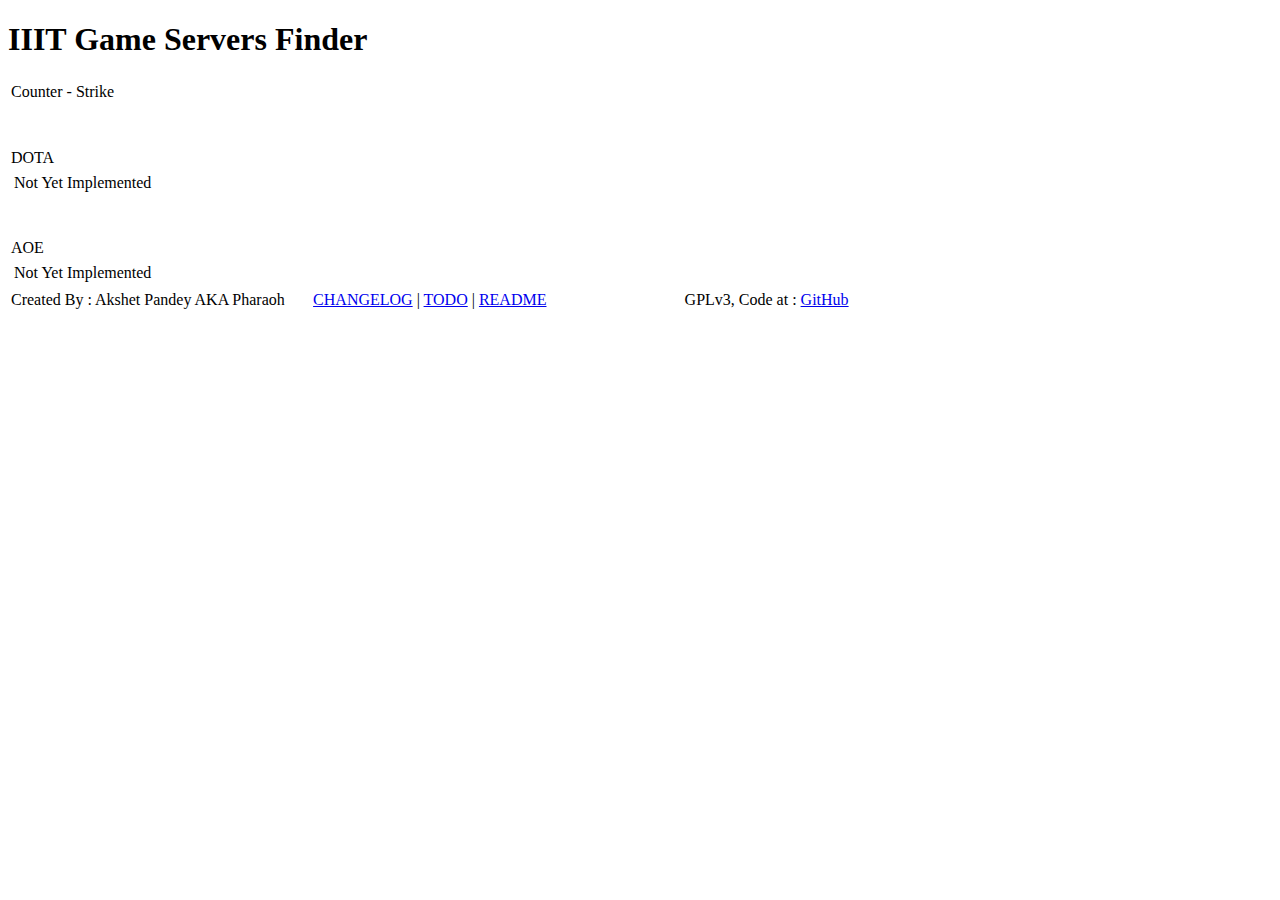
==== index.html @ 3f025643 "Fix name" ====
<!doctype html>
<!--[if lt IE 7]> <html class="no-js lt-ie9 lt-ie8 lt-ie7" lang="en"> <![endif]-->
<!--[if IE 7]>    <html class="no-js lt-ie9 lt-ie8" lang="en"> <![endif]-->
<!--[if IE 8]>    <html class="no-js lt-ie9" lang="en"> <![endif]-->
<!--[if gt IE 8]><!--> <html class="no-js" lang="en"> <!--<![endif]-->
<head>
  <meta charset="utf-8">
  <meta http-equiv="X-UA-Compatible" content="IE=edge,chrome=1">
  <title>IIIT Game Servers Finder</title>
  <meta name="description" content="Portal to find all game servers running inside IIIT">

  <meta name="viewport" content="width=device-width">
  <link rel="stylesheet" href="css/style.css">

  <script src="js/libs/modernizr-2.5.3.min.js"></script>
</head>
<body>
  <!--[if lt IE 7]><p class=chromeframe>Your browser is <em>ancient!</em> <a href="http://browsehappy.com/">Upgrade to a different browser</a> or <a href="http://www.google.com/chromeframe/?redirect=true">install Google Chrome Frame</a> to experience this site.</p><![endif]-->
  <header class="mainHeader">
    <h1>IIIT Game Servers Finder</h1>
  </header>
  <div role="main">
    <table class="gamesTable">
        <tr class="gameTitle csTitle"><td>Counter - Strike</td></tr>
        <tr><td>
            <table id="csServers" class="serverList"></table>
        </td></tr>
        <tr><td><br/><br/></td></tr>
        <tr class="gameTitle dotaTitle"><td>DOTA</td></tr>
        <tr><td>
            <table id="dotaServers" class="serverList"><tr style="text-align:center;"><td>Not Yet Implemented</td></tr></table>
        </td></tr>
        <tr><td><br/><br/></td></tr>
        <tr class="gameTitle aoeTitle"><td>AOE</td></tr>
        <tr><td>
            <table id="aoeServers" class="serverList"><tr style="text-align:center;"><td>Not Yet Implemented</td></tr></table>
        </td></tr>
    </table>
  </div>
  <footer class="mainFooter">
  <table class="footerTable"><tr>
    <td style="width:33%;">Created By : Akshet Pandey AKA Pharaoh</td>
    <td style="width:33%;text-align:center"><a href="CHANGELOG">CHANGELOG</a> | <a href="TODO">TODO</a> | <a href="README">README</a></td>
    <td style="width:33%;text-align:right">GPLv3, Code at : <a href="https://github.com/akshetpandey/GameServerFinder" target="_blank">GitHub</a> </td>
  </tr></table>
  </footer>

  <script src="js/libs/jquery-1.7.1.min.js"></script>
  <script src="js/script.js"></script>
</body>
</html>
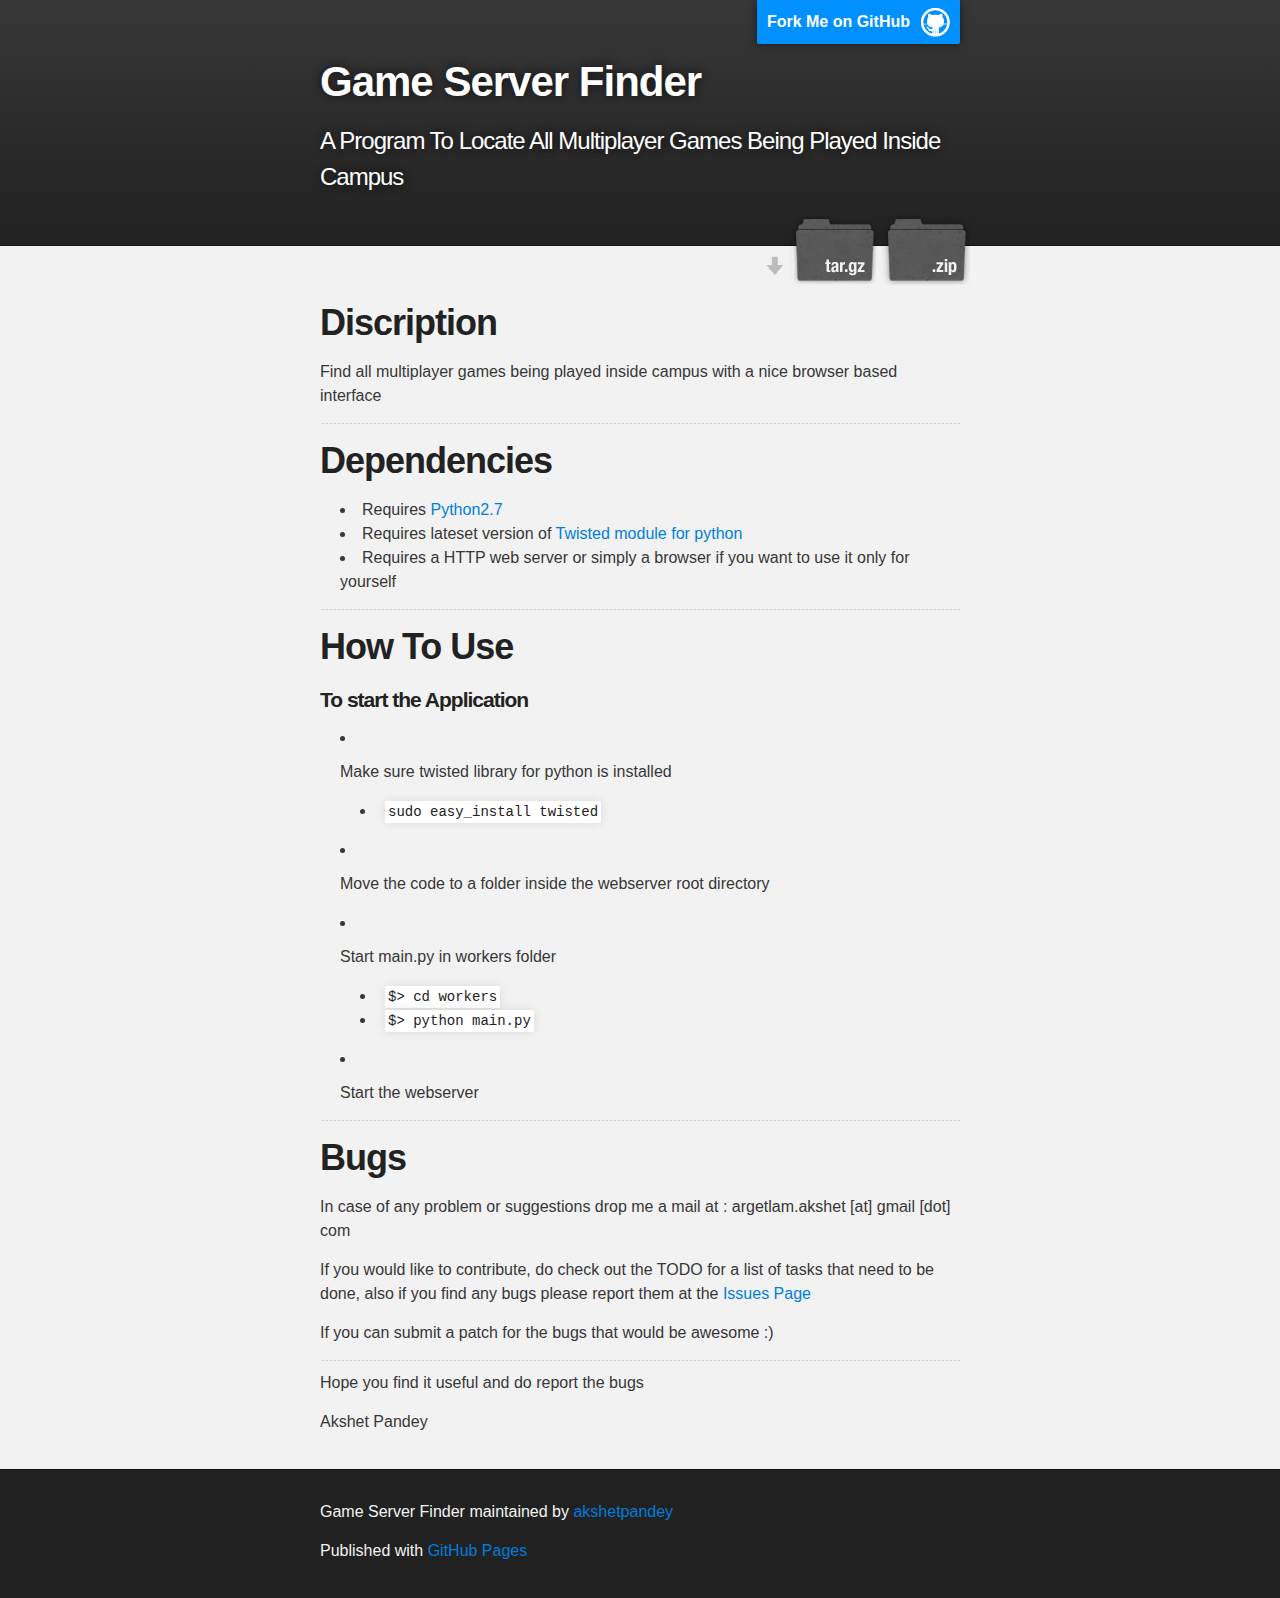
==== commit 94edc1e9: "Created gh-pages branch via GitHub" ====
--- a/index.html
+++ b/index.html
@@ -1,51 +1,104 @@
-<!doctype html>
-<!--[if lt IE 7]> <html class="no-js lt-ie9 lt-ie8 lt-ie7" lang="en"> <![endif]-->
-<!--[if IE 7]>    <html class="no-js lt-ie9 lt-ie8" lang="en"> <![endif]-->
-<!--[if IE 8]>    <html class="no-js lt-ie9" lang="en"> <![endif]-->
-<!--[if gt IE 8]><!--> <html class="no-js" lang="en"> <!--<![endif]-->
-<head>
-  <meta charset="utf-8">
-  <meta http-equiv="X-UA-Compatible" content="IE=edge,chrome=1">
-  <title>IIIT Game Servers Finder</title>
-  <meta name="description" content="Portal to find all game servers running inside IIIT">
+<!DOCTYPE html>
+<html>
 
-  <meta name="viewport" content="width=device-width">
-  <link rel="stylesheet" href="css/style.css">
+  <head>
+    <meta charset='utf-8' />
+    <meta http-equiv="X-UA-Compatible" content="chrome=1" />
+    <meta name="description" content="Game Server Finder : A Program To Locate All Multiplayer Games Being Played Inside Campus" />
 
-  <script src="js/libs/modernizr-2.5.3.min.js"></script>
-</head>
-<body>
-  <!--[if lt IE 7]><p class=chromeframe>Your browser is <em>ancient!</em> <a href="http://browsehappy.com/">Upgrade to a different browser</a> or <a href="http://www.google.com/chromeframe/?redirect=true">install Google Chrome Frame</a> to experience this site.</p><![endif]-->
-  <header class="mainHeader">
-    <h1>IIIT Game Servers Finder</h1>
-  </header>
-  <div role="main">
-    <table class="gamesTable">
-        <tr class="gameTitle csTitle"><td>Counter - Strike</td></tr>
-        <tr><td>
-            <table id="csServers" class="serverList"></table>
-        </td></tr>
-        <tr><td><br/><br/></td></tr>
-        <tr class="gameTitle dotaTitle"><td>DOTA</td></tr>
-        <tr><td>
-            <table id="dotaServers" class="serverList"><tr style="text-align:center;"><td>Not Yet Implemented</td></tr></table>
-        </td></tr>
-        <tr><td><br/><br/></td></tr>
-        <tr class="gameTitle aoeTitle"><td>AOE</td></tr>
-        <tr><td>
-            <table id="aoeServers" class="serverList"><tr style="text-align:center;"><td>Not Yet Implemented</td></tr></table>
-        </td></tr>
-    </table>
-  </div>
-  <footer class="mainFooter">
-  <table class="footerTable"><tr>
-    <td style="width:33%;">Created By : Akshet Pandey AKA Pharaoh</td>
-    <td style="width:33%;text-align:center"><a href="CHANGELOG">CHANGELOG</a> | <a href="TODO">TODO</a> | <a href="README">README</a></td>
-    <td style="width:33%;text-align:right">GPLv3, Code at : <a href="https://github.com/akshetpandey/GameServerFinder" target="_blank">GitHub</a> </td>
-  </tr></table>
-  </footer>
+    <link rel="stylesheet" type="text/css" media="screen" href="stylesheets/stylesheet.css">
 
-  <script src="js/libs/jquery-1.7.1.min.js"></script>
-  <script src="js/script.js"></script>
-</body>
+    <title>Game Server Finder</title>
+  </head>
+
+  <body>
+
+    <!-- HEADER -->
+    <div id="header_wrap" class="outer">
+        <header class="inner">
+          <a id="forkme_banner" href="https://github.com/akshetpandey/GameServerFinder">Fork Me on GitHub</a>
+
+          <h1 id="project_title">Game Server Finder</h1>
+          <h2 id="project_tagline">A Program To Locate All Multiplayer Games Being Played Inside Campus</h2>
+
+          <section id="downloads">
+            <a class="zip_download_link" href="https://github.com/akshetpandey/GameServerFinder/zipball/master">Download this project as a .zip file</a>
+            <a class="tar_download_link" href="https://github.com/akshetpandey/GameServerFinder/tarball/master">Download this project as a tar.gz file</a>
+          </section>
+        </header>
+    </div>
+
+    <!-- MAIN CONTENT -->
+    <div id="main_content_wrap" class="outer">
+      <section id="main_content" class="inner">
+        <h1>Discription</h1>
+
+<p>Find all multiplayer games being played inside campus with a nice browser based interface</p>
+
+<hr><h1>Dependencies</h1>
+
+<ul>
+<li>Requires <a href="http://www.python.org/">Python2.7</a>
+</li>
+<li>Requires lateset version of <a href="http://twistedmatrix.com">Twisted module for python</a>
+</li>
+<li>Requires a HTTP web server or simply a browser if you want to use it only for yourself</li>
+</ul><hr><h1>How To Use</h1>
+
+<h4>To start the Application</h4>
+
+<ul>
+<li>
+<p>Make sure twisted library for python is installed</p>
+
+<ul>
+<li><code>sudo easy_install twisted</code></li>
+</ul>
+</li>
+<li><p>Move the code to a folder inside the webserver root directory</p></li>
+<li>
+<p>Start main.py in workers folder</p>
+
+<ul>
+<li><code>$&gt; cd workers</code></li>
+<li><code>$&gt; python main.py</code></li>
+</ul>
+</li>
+<li><p>Start the webserver</p></li>
+</ul><hr><h1>Bugs</h1>
+
+<p>In case of any problem or suggestions drop me a mail at : argetlam.akshet [at] gmail [dot] com</p>
+
+<p>If you would like to contribute, do check out the TODO for a list of tasks that need to be done,
+also if you find any bugs please report them at the <a href="https://github.com/akshetpandey/GameServerFinder/issues">Issues Page</a></p>
+
+<p>If you can submit a patch for the bugs that would be awesome :)</p>
+
+<hr><p>Hope you find it useful and do report the bugs</p>
+
+<p>Akshet Pandey</p>
+      </section>
+    </div>
+
+    <!-- FOOTER  -->
+    <div id="footer_wrap" class="outer">
+      <footer class="inner">
+        <p class="copyright">Game Server Finder maintained by <a href="https://github.com/akshetpandey">akshetpandey</a></p>
+        <p>Published with <a href="http://pages.github.com">GitHub Pages</a></p>
+      </footer>
+    </div>
+
+              <script type="text/javascript">
+            var gaJsHost = (("https:" == document.location.protocol) ? "https://ssl." : "http://www.");
+            document.write(unescape("%3Cscript src='" + gaJsHost + "google-analytics.com/ga.js' type='text/javascript'%3E%3C/script%3E"));
+          </script>
+          <script type="text/javascript">
+            try {
+              var pageTracker = _gat._getTracker("UA-27852377-1");
+            pageTracker._trackPageview();
+            } catch(err) {}
+          </script>
+
+
+  </body>
 </html>
--- a/stylesheets/stylesheet.css
+++ b/stylesheets/stylesheet.css
@@ -0,0 +1,431 @@
+/*******************************************************************************
+Slate Theme for Github Pages
+by Jason Costello, @jsncostello
+*******************************************************************************/
+
+@import url(pygment_trac.css);
+
+/*******************************************************************************
+MeyerWeb Reset
+*******************************************************************************/
+
+html, body, div, span, applet, object, iframe,
+h1, h2, h3, h4, h5, h6, p, blockquote, pre,
+a, abbr, acronym, address, big, cite, code,
+del, dfn, em, img, ins, kbd, q, s, samp,
+small, strike, strong, sub, sup, tt, var,
+b, u, i, center,
+dl, dt, dd, ol, ul, li,
+fieldset, form, label, legend,
+table, caption, tbody, tfoot, thead, tr, th, td,
+article, aside, canvas, details, embed,
+figure, figcaption, footer, header, hgroup,
+menu, nav, output, ruby, section, summary,
+time, mark, audio, video {
+  margin: 0;
+  padding: 0;
+  border: 0;
+  font: inherit;
+  vertical-align: baseline;
+}
+
+/* HTML5 display-role reset for older browsers */
+article, aside, details, figcaption, figure,
+footer, header, hgroup, menu, nav, section {
+  display: block;
+}
+
+ol, ul {
+  list-style: none;
+}
+
+blockquote, q {
+}
+
+table {
+  border-collapse: collapse;
+  border-spacing: 0;
+}
+
+a:focus {
+  outline: none;
+}
+
+/*******************************************************************************
+Theme Styles
+*******************************************************************************/
+
+body {
+  box-sizing: border-box;
+  color:#373737;
+  background: #212121;
+  font-size: 16px;
+  font-family: 'Myriad Pro', Calibri, Helvetica, Arial, sans-serif;
+  line-height: 1.5;
+  -webkit-font-smoothing: antialiased;
+}
+
+h1, h2, h3, h4, h5, h6 {
+  margin: 10px 0;
+  font-weight: 700;
+  color:#222222;
+  font-family: 'Lucida Grande', 'Calibri', Helvetica, Arial, sans-serif;
+  letter-spacing: -1px;
+}
+
+h1 {
+  font-size: 36px;
+  font-weight: 700;
+}
+
+h2 {
+  padding-bottom: 10px;
+  font-size: 32px;
+  background: url('../images/bg_hr.png') repeat-x bottom;
+}
+
+h3 {
+  font-size: 24px;
+}
+
+h4 {
+  font-size: 21px;
+}
+
+h5 {
+  font-size: 18px;
+}
+
+h6 {
+  font-size: 16px;
+}
+
+p {
+  margin: 10px 0 15px 0;
+}
+
+footer p {
+  color: #f2f2f2;
+}
+
+a {
+  text-decoration: none;
+  color: #007edf;
+  text-shadow: none;
+
+  transition: color 0.5s ease;
+  transition: text-shadow 0.5s ease;
+  -webkit-transition: color 0.5s ease;
+  -webkit-transition: text-shadow 0.5s ease;
+  -moz-transition: color 0.5s ease;
+  -moz-transition: text-shadow 0.5s ease;
+  -o-transition: color 0.5s ease;
+  -o-transition: text-shadow 0.5s ease;
+  -ms-transition: color 0.5s ease;
+  -ms-transition: text-shadow 0.5s ease;
+}
+
+#main_content a:hover {
+  color: #0069ba;
+  text-shadow: #0090ff 0px 0px 2px;
+}
+
+footer a:hover {
+  color: #43adff;
+  text-shadow: #0090ff 0px 0px 2px;
+}
+
+em {
+  font-style: italic;
+}
+
+strong {
+  font-weight: bold;
+}
+
+img {
+  position: relative;
+  margin: 0 auto;
+  max-width: 739px;
+  padding: 5px;
+  margin: 10px 0 10px 0;
+  border: 1px solid #ebebeb;
+
+  box-shadow: 0 0 5px #ebebeb;
+  -webkit-box-shadow: 0 0 5px #ebebeb;
+  -moz-box-shadow: 0 0 5px #ebebeb;
+  -o-box-shadow: 0 0 5px #ebebeb;
+  -ms-box-shadow: 0 0 5px #ebebeb;
+}
+
+pre, code {
+  width: 100%;
+  color: #222;
+  background-color: #fff;
+
+  font-family: Monaco, "Bitstream Vera Sans Mono", "Lucida Console", Terminal, monospace;
+  font-size: 14px;
+
+  border-radius: 2px;
+  -moz-border-radius: 2px;
+  -webkit-border-radius: 2px;
+
+
+
+}
+
+pre {
+  width: 100%;
+  padding: 10px;
+  box-shadow: 0 0 10px rgba(0,0,0,.1);
+  overflow: auto;
+}
+
+code {
+  padding: 3px;
+  margin: 0 3px;
+  box-shadow: 0 0 10px rgba(0,0,0,.1);
+}
+
+pre code {
+  display: block;
+  box-shadow: none;
+}
+
+blockquote {
+  color: #666;
+  margin-bottom: 20px;
+  padding: 0 0 0 20px;
+  border-left: 3px solid #bbb;
+}
+
+ul, ol, dl {
+  margin-bottom: 15px
+}
+
+ul li {
+  list-style: inside;
+  padding-left: 20px;
+}
+
+ol li {
+  list-style: decimal inside;
+  padding-left: 20px;
+}
+
+dl dt {
+  font-weight: bold;
+}
+
+dl dd {
+  padding-left: 20px;
+  font-style: italic;
+}
+
+dl p {
+  padding-left: 20px;
+  font-style: italic;
+}
+
+hr {
+  height: 1px;
+  margin-bottom: 5px;
+  border: none;
+  background: url('../images/bg_hr.png') repeat-x center;
+}
+
+table {
+  border: 1px solid #373737;
+  margin-bottom: 20px;
+  text-align: left;
+ }
+
+th {
+  font-family: 'Lucida Grande', 'Helvetica Neue', Helvetica, Arial, sans-serif;
+  padding: 10px;
+  background: #373737;
+  color: #fff;
+ }
+
+td {
+  padding: 10px;
+  border: 1px solid #373737;
+ }
+
+form {
+  background: #f2f2f2;
+  padding: 20px;
+}
+
+img {
+  width: 100%;
+  max-width: 100%;
+}
+
+/*******************************************************************************
+Full-Width Styles
+*******************************************************************************/
+
+.outer {
+  width: 100%;
+}
+
+.inner {
+  position: relative;
+  max-width: 640px;
+  padding: 20px 10px;
+  margin: 0 auto;
+}
+
+#forkme_banner {
+  display: block;
+  position: absolute;
+  top:0;
+  right: 10px;
+  z-index: 10;
+  padding: 10px 50px 10px 10px;
+  color: #fff;
+  background: url('../images/blacktocat.png') #0090ff no-repeat 95% 50%;
+  font-weight: 700;
+  box-shadow: 0 0 10px rgba(0,0,0,.5);
+  border-bottom-left-radius: 2px;
+  border-bottom-right-radius: 2px;
+}
+
+#header_wrap {
+  background: #212121;
+  background: -moz-linear-gradient(top, #373737, #212121);
+  background: -webkit-linear-gradient(top, #373737, #212121);
+  background: -ms-linear-gradient(top, #373737, #212121);
+  background: -o-linear-gradient(top, #373737, #212121);
+  background: linear-gradient(top, #373737, #212121);
+}
+
+#header_wrap .inner {
+  padding: 50px 10px 30px 10px;
+}
+
+#project_title {
+  margin: 0;
+  color: #fff;
+  font-size: 42px;
+  font-weight: 700;
+  text-shadow: #111 0px 0px 10px;
+}
+
+#project_tagline {
+  color: #fff;
+  font-size: 24px;
+  font-weight: 300;
+  background: none;
+  text-shadow: #111 0px 0px 10px;
+}
+
+#downloads {
+  position: absolute;
+  width: 210px;
+  z-index: 10;
+  bottom: -40px;
+  right: 0;
+  height: 70px;
+  background: url('../images/icon_download.png') no-repeat 0% 90%;
+}
+
+.zip_download_link {
+  display: block;
+  float: right;
+  width: 90px;
+  height:70px;
+  text-indent: -5000px;
+  overflow: hidden;
+  background: url(../images/sprite_download.png) no-repeat bottom left;
+}
+
+.tar_download_link {
+  display: block;
+  float: right;
+  width: 90px;
+  height:70px;
+  text-indent: -5000px;
+  overflow: hidden;
+  background: url(../images/sprite_download.png) no-repeat bottom right;
+  margin-left: 10px;
+}
+
+.zip_download_link:hover {
+  background: url(../images/sprite_download.png) no-repeat top left;
+}
+
+.tar_download_link:hover {
+  background: url(../images/sprite_download.png) no-repeat top right;
+}
+
+#main_content_wrap {
+  background: #f2f2f2;
+  border-top: 1px solid #111;
+  border-bottom: 1px solid #111;
+}
+
+#main_content {
+  padding-top: 40px;
+}
+
+#footer_wrap {
+  background: #212121;
+}
+
+
+
+/*******************************************************************************
+Small Device Styles
+*******************************************************************************/
+
+@media screen and (max-width: 480px) {
+  body {
+    font-size:14px;
+  }
+
+  #downloads {
+    display: none;
+  }
+
+  .inner {
+    min-width: 320px;
+    max-width: 480px;
+  }
+
+  #project_title {
+  font-size: 32px;
+  }
+
+  h1 {
+    font-size: 28px;
+  }
+
+  h2 {
+    font-size: 24px;
+  }
+
+  h3 {
+    font-size: 21px;
+  }
+
+  h4 {
+    font-size: 18px;
+  }
+
+  h5 {
+    font-size: 14px;
+  }
+
+  h6 {
+    font-size: 12px;
+  }
+
+  code, pre {
+    min-width: 320px;
+    max-width: 480px;
+    font-size: 11px;
+  }
+
+}
